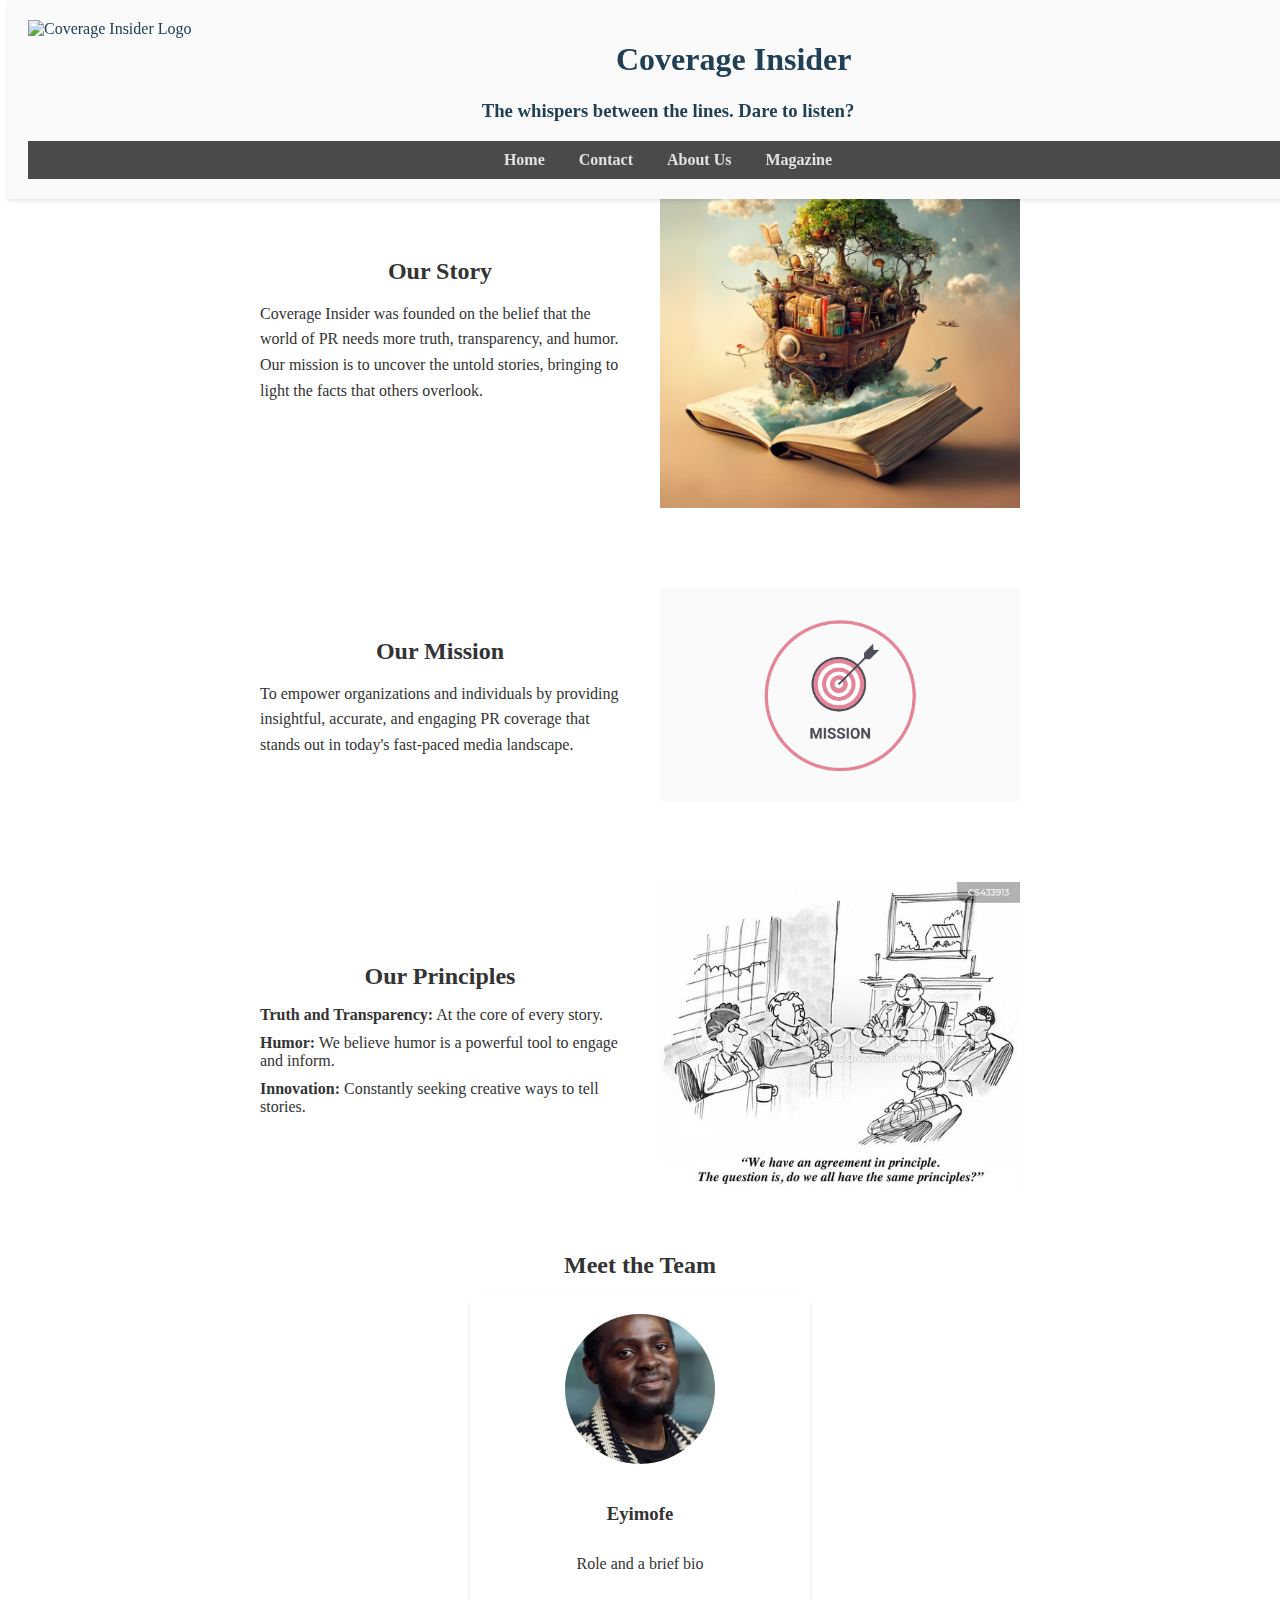
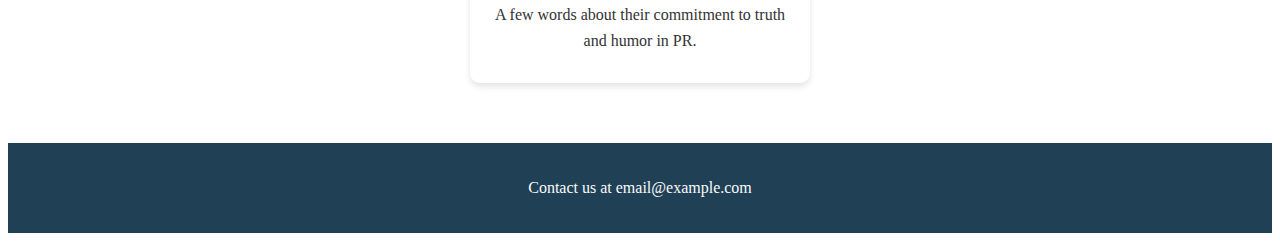
==== about.html @ aaca9ff1 "about and contact pages" ====
<!DOCTYPE html>
<html lang="en">
<head>
    <meta charset="UTF-8">
    <meta name="viewport" content="width=device-width, initial-scale=1.0">
    <title>About Us - Coverage Insider</title>
    <link rel="stylesheet" href="style.css">
    <link href="https://fonts.googleapis.com/css2?family=Poppins:wght@400;500;600&display=swap" rel="stylesheet">
</head>
<body>
    <header>
        <img src="images/logo.png" alt="Coverage Insider Logo" id="siteLogo">
        <button id="nightModeToggle"><i class="fas fa-moon"></i></button>
        <h1>Coverage Insider</h1>
        <h3>The whispers between the lines. Dare to listen?</h3>
        <nav>
            <!-- Navigation links -->
            <a href="index.html">Home</a>
            <a href="contact.html">Contact</a>
            <a href="about.html">About Us</a>
            <a href="magazine.html">Magazine</a>
        </nav>
    </header>

    <main class="about-main">
        <section class="about-intro content-section">
            <div class="content-text">
                <h2>Our Story</h2>
                <p>Coverage Insider was founded on the belief that the world of PR needs more truth, transparency, and humor. Our mission is to uncover the untold stories, bringing to light the facts that others overlook.</p>
            </div>
            <div class="content-image">
                <img src="images/short story.png" alt="Our Story">
            </div>
        </section>

        <section class="about-mission content-section">
            <div class="content-text">
                <h2>Our Mission</h2>
                <p>To empower organizations and individuals by providing insightful, accurate, and engaging PR coverage that stands out in today's fast-paced media landscape.</p>
            </div>
            <div class="content-image">
                <img src="images/mission.jpg" alt="Our Mission">
            </div>
        </section>

        <section class="about-principles content-section">
            <div class="content-text">
                <h2>Our Principles</h2>
                <ul>
                    <li><strong>Truth and Transparency:</strong> At the core of every story.</li>
                    <li><strong>Humor:</strong> We believe humor is a powerful tool to engage and inform.</li>
                    <li><strong>Innovation:</strong> Constantly seeking creative ways to tell stories.</li>
                </ul>
            </div>
            <div class="content-image">
                <img src="images/principle.jpeg" alt="Our Principles">
            </div>
        </section>

        <section class="about-team">
            <h2>Meet the Team</h2>
            <!-- Example for one team member, replicate for others -->
            <div class="team-member">
                <img src="images/mofe.jpg" alt="Eyimofe">
                <h3>Eyimofe</h3>
                <p>Role and a brief bio</p>
                <p>A few words about their commitment to truth and humor in PR.</p>

            </div>
        </section>
    </main>

    <footer>
        <!-- Footer content -->
        <p>Contact us at email@example.com</p>
    </footer>
    <link rel="stylesheet" href="css/style.css">
    <script src="js/scripts.js"></script>
</body>
</html>
---- css/style.css ----
body {
    font-family: 'Georgia', serif; /* Using a more elegant font */
    color: #333333; /* Dark grey for general text, making it less stark than black */
    background-color: #fff; /* White background */
    padding-top: 100px; /* Adjust if header height changes */
}

header {
    background-color: #FAFAFA; /* Almost white for the header background */
    color: #204056; /* Dark blue for the header text */
    padding: 20px;
    text-align: center;
    position: fixed;
    top: 0;
    width: 100%;
    z-index: 1000;
    box-shadow: 0 2px 4px rgba(0,0,0,0.1); /* Adding a subtle shadow for depth */
}

nav {
    background-color: #4A4A4A; /* Dark grey for contrast - consider lightening if too stark */
    padding: 10px;
}

nav a {
    color: #E2E2E2; /* Lighter text for links for contrast against the dark background */
    margin: 0 15px;
    text-decoration: none;
    font-weight: bold; /* Making navigation text bold */
}

.main-sections article, .submain-sections article {
    background-color: #f2f2f2; /* Light grey background */
    margin: 20px;
    padding: 20px;
    border-left: 5px solid #204056; /* Adding a dark blue accent border to articles */
    box-shadow: 0 2px 5px rgba(0,0,0,0.1); /* Subtle shadow for depth */
}

.main-sections img, .submain-sections img {
    max-width: 100%;
    height: auto;
    border-radius: 5px; /* Adding a slight border-radius to images */
}

footer {
    background-color: #204056; /* Dark blue to match the text color theme */
    color: #FAFAFA; /* Almost white text in footer for contrast */
    padding: 20px;
    text-align: center;
}

#siteLogo, #nightModeToggle {
    height: 60px;
    width: auto;
}

#siteLogo {
margin-right: 20px;
    float: left; /* Aligns logo to the left */
}

#nightModeToggle {
    background: none;
    border: none;
    color: #204056; /* Dark blue, adjust if using a different symbol */
    float: right;
    font-size: 24px; /* Adjust symbol size */
    cursor: pointer;
    margin-right: 40px;
}

body.night-mode {
    background-color: #2c3e50; /* Darker background for night mode */
    color: #ecf0f1; /* Lighter text for readability */
}

body.night-mode header, body.night-mode footer {
    background-color: #34495e; /* Adjust header/footer background for night mode */
}

body.night-mode nav {
    background-color: #4a4a4a; /* Slightly lighter nav in night mode for contrast */
}

body.night-mode nav a {
    color: #bdc3c7; /* Lighter text in nav for night mode */
}

.article {
    display: flex;
    align-items: center;
    margin-bottom: 20px;
}

.article-image {
    flex-basis: 40%;
    margin-right: 20px;
}

.article-content {
    flex-basis: 60%;
}

.image-right .article {
    display: flex;
    flex-direction: row-reverse;
}

.image-right .article-image {
    margin-left: 20px;
    margin-right: 0;
}

@media (max-width: 1024px) {
    .article-image img {
        max-width: 450px;
    }
}

@media (max-width: 768px) {
    .article-image img {
        max-width: 300px;
    }
}



/*=============== CONTACT PAGE ===============*/
.contact-container {
    max-width: 600px;
    margin: 40px auto;
    padding: 20px;
    box-shadow: 0 0 10px rgba(0,0,0,0.1);
    font-family: 'Poppins', sans-serif;
}

h2 {
    text-align: center;
    margin-bottom: 20px;
}

.form-group {
    margin-bottom: 20px;
}

label {
    display: block;
    margin-bottom: 5px;
}

input[type="text"],
input[type="email"],
textarea {
    width: 100%;
    padding: 10px;
    border: 1px solid #ccc;
    border-radius: 5px;
}

button[type="submit"] {
    width: 100%;
    padding: 10px;
    background-color: #2364AA;
    color: white;
    border: none;
    border-radius: 5px;
    cursor: pointer;
    font-size: 16px;
}

button[type="submit"]:hover {
    background-color: #204056;
}

@media screen and (max-width: 768px) {
    .contact-container {
        margin: 20px;
    }
}


/*=============== ABOUT ===============*/

.about-main {
    max-width: 800px;
    margin: auto;
    padding: 20px;
}

.about-main h2 {
    color: var(--first-color); /* Referencing the color variables defined earlier */
    margin-bottom: 15px;
}

.about-main p {
    margin-bottom: 15px;
    line-height: 1.6;
}

.about-main img {
    width: 100%;
    max-width: 400px;
    height: auto;
    margin-bottom: 20px;
}

.about-principles ul {
    list-style-type: none;
    padding: 0;
}

.about-principles li {
    margin-bottom: 10px;
}

.team-member {
    display: flex;
    flex-direction: column; /* Align items vertically */
    align-items: center; /* Center align items for better presentation */
    text-align: center; /* Ensure text is centered */
    margin-bottom: 20px; /* Add some space below each team member */
    padding: 20px; /* Add some padding around the content */
    background-color: var(--container-color); /* Use your container color variable or choose a background */
    border-radius: 10px; /* Optionally round the corners */
    box-shadow: 0 4px 6px rgba(0,0,0,0.1); /* Add a subtle shadow for depth */
    max-width: 300px; /* Set a max-width for the container */
    margin: auto; /* Center the team member container in the section */
    margin-bottom: 40px; /* Add some space below each team member */
}

.team-member img {
    width: 150px; /* Adjust the size of the image */
    height: 150px; /* Maintain aspect ratio */
    border-radius: 50%; /* Make the image circular */
    margin-bottom: 20px; /* Add space below the image */
    object-fit: cover; /* Ensure the image covers the area properly */
}

.team-member h3 {
    margin-bottom: 10px; /* Add space below the name */
}

.team-member p {
    margin-bottom: 10px; /* Add space between paragraphs */
}

/* If you're using a light theme or want specific styling for light mode */
.light-theme .team-member {
    background-color: #fff; /* Light background for light mode */
    color: var(--text-color); /* Ensure text color is readable */
}


.content-section {
    display: flex;
    flex-wrap: wrap;
    align-items: center;
    justify-content: space-around;
    margin-bottom: 40px; /* Space between sections */
}

.content-text, .content-image {
    flex: 1 1 45%; /* Each takes up to 45% of the container width */
    max-width: 45%; /* Prevents the content from taking more than 45% of the width */
    margin: 20px; /* Adds some space around the text and image for breathing room */
}

.content-image img {
    width: 100%;
    max-width: 400px; /* Adjust based on your preference */
    height: auto;
    display: block; /* Fixes any alignment issues */
    margin: 0 auto; /* Centers the image */
}

@media screen and (max-width: 768px) {
    .content-section {
        flex-direction: column;
    }

    .content-text, .content-image {
        flex: 1 1 100%; /* Allows each to take full width on smaller screens */
        max-width: 100%; /* Adjusts max-width for smaller screens */
    }
}


@media screen and (max-width: 768px) {
    .team-member {
        flex-direction: column;
        align-items: center;
    }

    .team-member img {
        margin-bottom: 10px;
    }
}
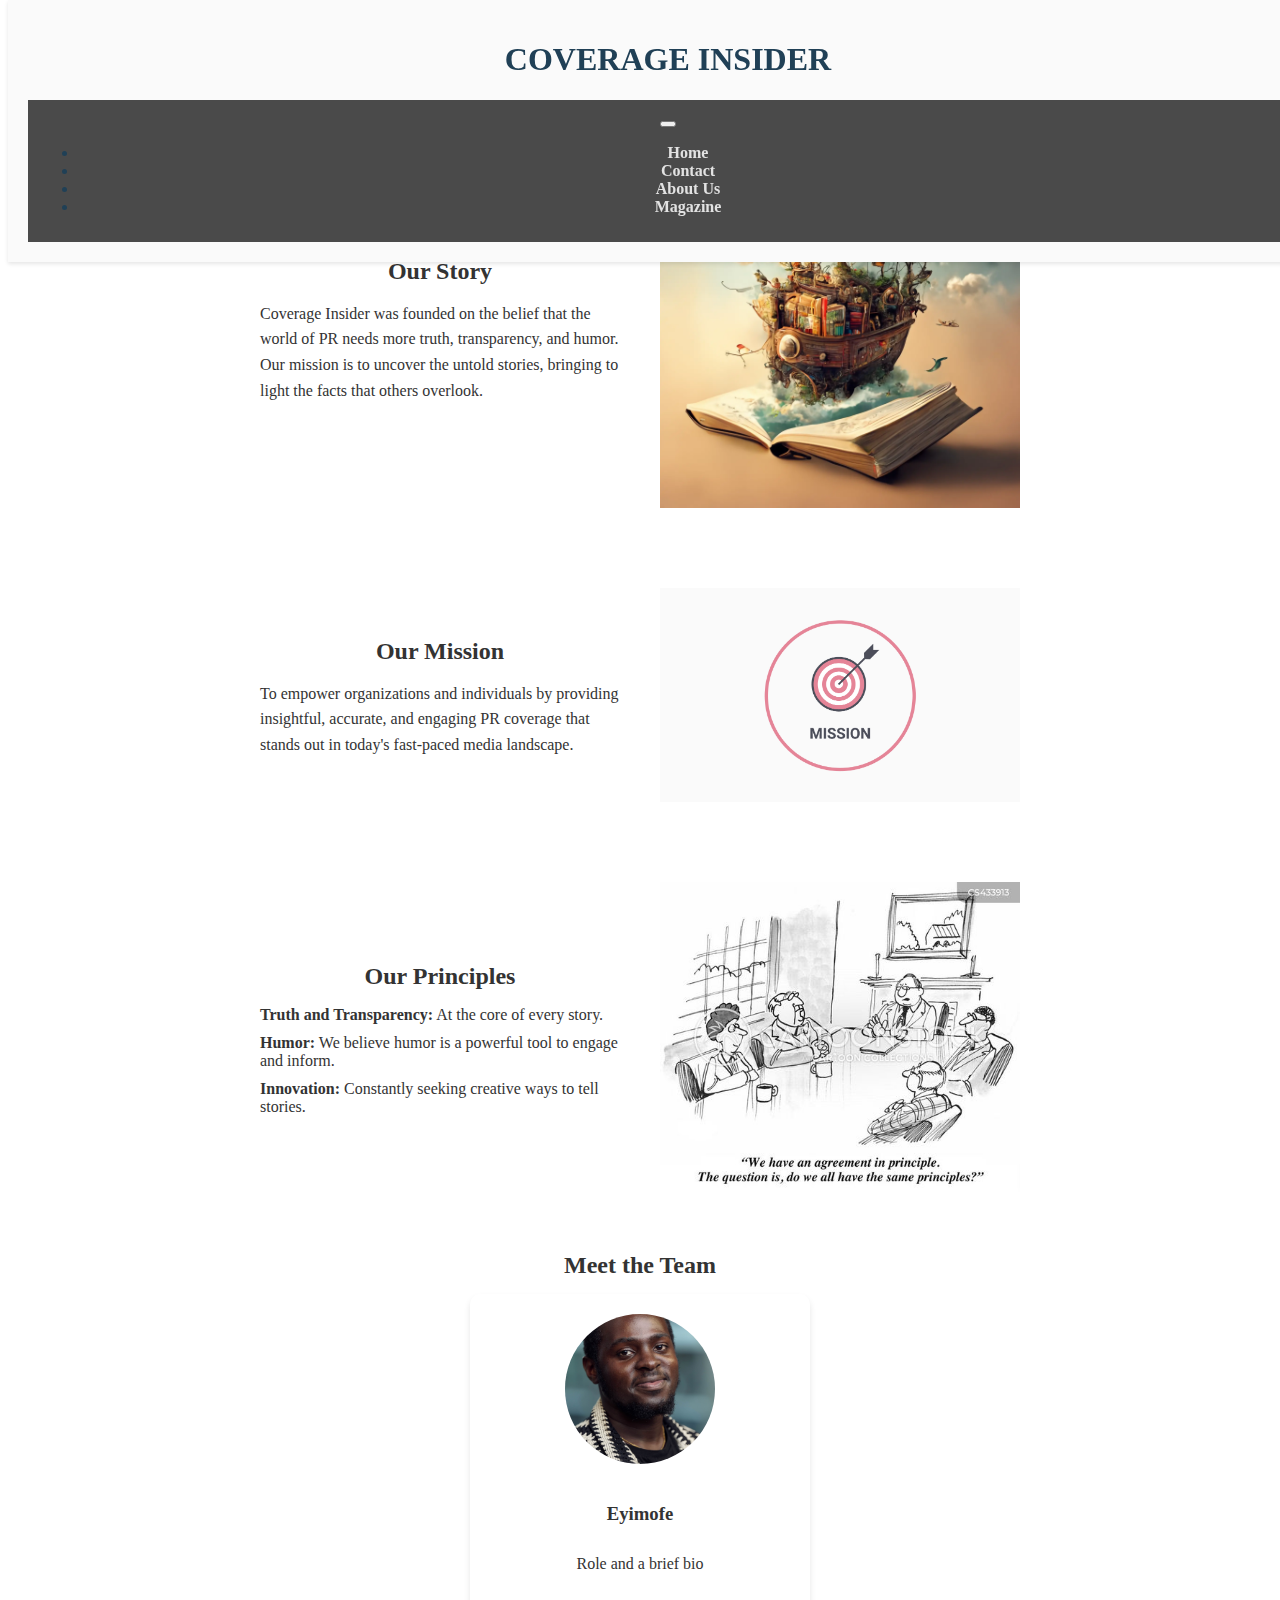
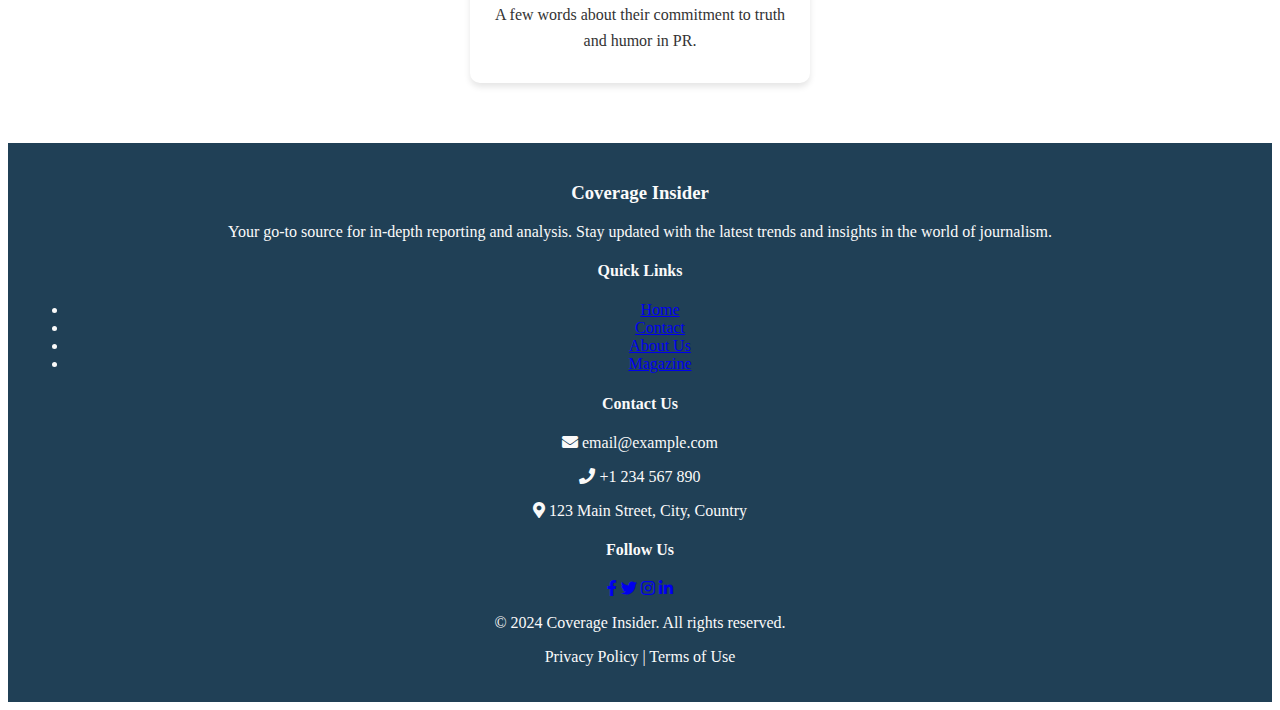
==== commit 91569078: "redesign" ====
--- a/about.html
+++ b/about.html
@@ -3,24 +3,33 @@
 <head>
     <meta charset="UTF-8">
     <meta name="viewport" content="width=device-width, initial-scale=1.0">
-    <title>About Us - Coverage Insider</title>
+    <title>Coverage Insider</title>
     <link rel="stylesheet" href="style.css">
-    <link href="https://fonts.googleapis.com/css2?family=Poppins:wght@400;500;600&display=swap" rel="stylesheet">
+    <link href="https://fonts.googleapis.com/css2?family=Playfair+Display:wght@700&family=Roboto:wght@400;500&display=swap" rel="stylesheet">
+    <link rel="stylesheet" href="https://cdnjs.cloudflare.com/ajax/libs/font-awesome/5.15.3/css/all.min.css">
+
 </head>
 <body>
-    <header>
-        <img src="images/logo.png" alt="Coverage Insider Logo" id="siteLogo">
-        <button id="nightModeToggle"><i class="fas fa-moon"></i></button>
-        <h1>Coverage Insider</h1>
-        <h3>The whispers between the lines. Dare to listen?</h3>
-        <nav>
-            <!-- Navigation links -->
-            <a href="index.html">Home</a>
-            <a href="contact.html">Contact</a>
-            <a href="about.html">About Us</a>
-            <a href="magazine.html">Magazine</a>
+    <header class="site-header">
+        <div class="logo-and-line">
+            <div class="logo">
+                <h1>COVERAGE INSIDER</h1>
+            </div>
+            <div class="vertical-line"></div>
+        </div>
+        <nav class="main-nav">
+            <button class="nav-toggle" aria-label="toggle navigation">
+                <span class="hamburger"></span>
+            </button>
+            <ul class="nav-list">
+                <li><a href="index.html">Home</a></li>
+                <li><a href="contact.html">Contact</a></li>
+                <li><a href="about.html">About Us</a></li>
+                <li><a href="magazine.html">Magazine</a></li>
+            </ul>
         </nav>
     </header>
+
 
     <main class="about-main">
         <section class="about-intro content-section">
@@ -70,11 +79,47 @@
         </section>
     </main>
 
-    <footer>
-        <!-- Footer content -->
-        <p>Contact us at email@example.com</p>
+    <footer class="site-footer">
+        <div class="footer-content">
+            <div class="footer-section about">
+                <h3>Coverage Insider</h3>
+                <p>Your go-to source for in-depth reporting and analysis. Stay updated with the latest trends and insights in the world of journalism.</p>
+            </div>
+            <div class="footer-section links">
+                <h4>Quick Links</h4>
+                <ul>
+                    <li><a href="index.html">Home</a></li>
+                    <li><a href="contact.html">Contact</a></li>
+                    <li><a href="about.html">About Us</a></li>
+                    <li><a href="magazine.html">Magazine</a></li>
+                </ul>
+            </div>
+            <div class="footer-section contact">
+                <h4>Contact Us</h4>
+                <p><i class="fas fa-envelope"></i> email@example.com</p>
+                <p><i class="fas fa-phone"></i> +1 234 567 890</p>
+                <p><i class="fas fa-map-marker-alt"></i> 123 Main Street, City, Country</p>
+            </div>
+            <div class="footer-section social">
+                <h4>Follow Us</h4>
+                <div class="social-icons">
+                    <a href="#"><i class="fab fa-facebook-f"></i></a>
+                    <a href="#"><i class="fab fa-twitter"></i></a>
+                    <a href="#"><i class="fab fa-instagram"></i></a>
+                    <a href="#"><i class="fab fa-linkedin-in"></i></a>
+                </div>
+            </div>
+        </div>
+        <div class="footer-bottom">
+            <p>&copy; 2024 Coverage Insider. All rights reserved.</p>
+            <p>Privacy Policy | Terms of Use</p>
+        </div> 
     </footer>
+    
     <link rel="stylesheet" href="css/style.css">
-    <script src="js/scripts.js"></script>
+    <script src="js/scripts.js"></script> 
+
 </body>
 </html>
+
+
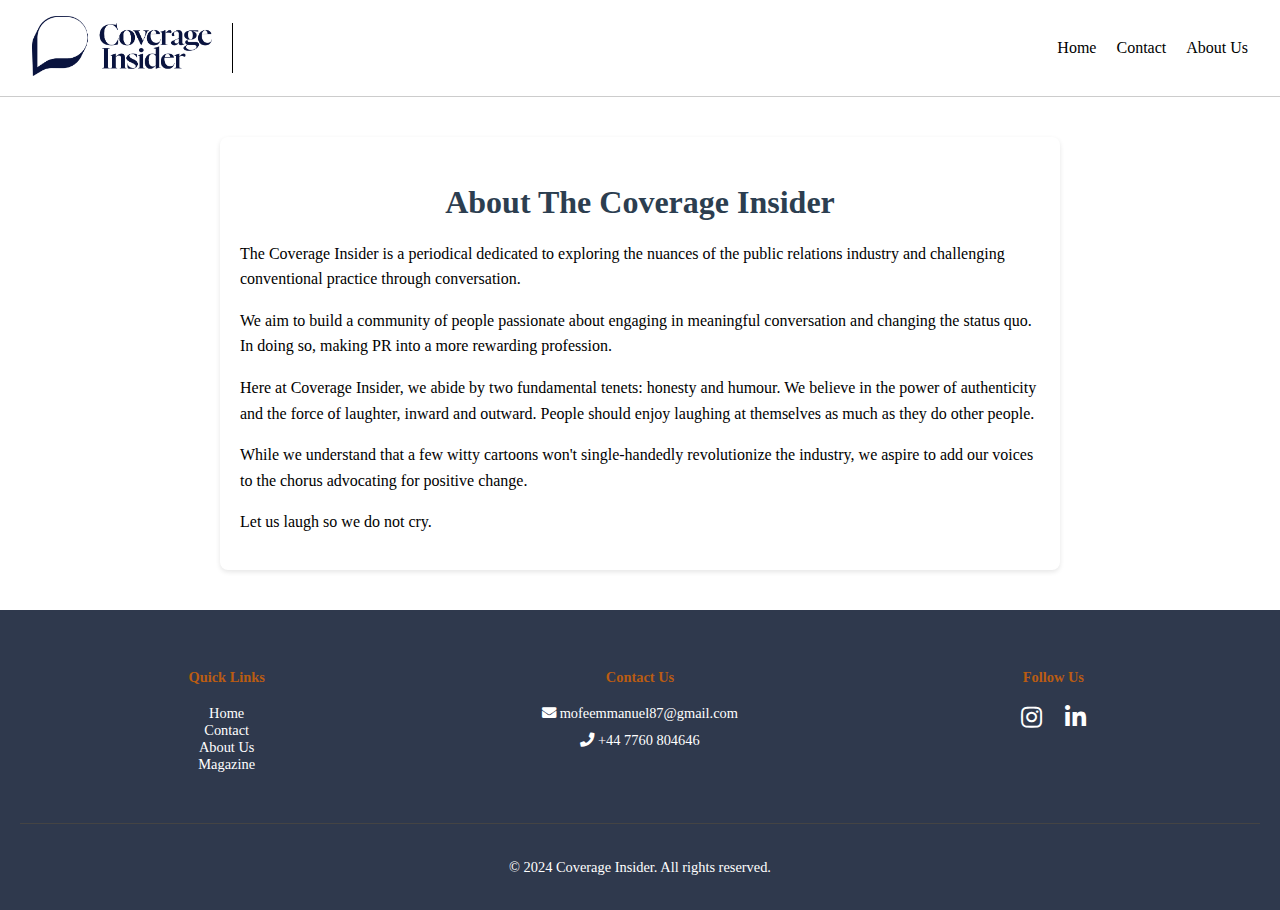
==== commit f8de5ff4: "edited footer and about page" ====
--- a/about.html
+++ b/about.html
@@ -5,15 +5,18 @@
     <meta name="viewport" content="width=device-width, initial-scale=1.0">
     <title>Coverage Insider</title>
     <link rel="stylesheet" href="style.css">
-    <link href="https://fonts.googleapis.com/css2?family=Playfair+Display:wght@700&family=Roboto:wght@400;500&display=swap" rel="stylesheet">
-    <link rel="stylesheet" href="https://cdnjs.cloudflare.com/ajax/libs/font-awesome/5.15.3/css/all.min.css">
+    <!-- <link href="https://fonts.googleapis.com/css2?family=Playfair+Display:wght@700&family=Roboto:wght@400;500&display=swap" rel="stylesheet"> -->
+    <link rel="stylesheet" href="https://cdnjs.cloudflare.com/ajax/libs/font-awesome/5.15.3/css/all.min.css"> 
 
 </head>
 <body>
     <header class="site-header">
         <div class="logo-and-line">
             <div class="logo">
-                <h1>COVERAGE INSIDER</h1>
+                <a href="index.html">
+                    <img src="images/logo.png" alt="Coverage Insider Logo" id="siteLogo">
+                </a>
+                <!--<h1>COVERAGE INSIDER</h1> -->
             </div>
             <div class="vertical-line"></div>
         </div>
@@ -25,66 +28,26 @@
                 <li><a href="index.html">Home</a></li>
                 <li><a href="contact.html">Contact</a></li>
                 <li><a href="about.html">About Us</a></li>
-                <li><a href="magazine.html">Magazine</a></li>
+                <!-- <li><a href="magazine.html">Magazine</a></li> -->
             </ul>
         </nav>
     </header>
+    <!-- Page content goes here -->
 
 
-    <main class="about-main">
-        <section class="about-intro content-section">
-            <div class="content-text">
-                <h2>Our Story</h2>
-                <p>Coverage Insider was founded on the belief that the world of PR needs more truth, transparency, and humor. Our mission is to uncover the untold stories, bringing to light the facts that others overlook.</p>
-            </div>
-            <div class="content-image">
-                <img src="images/short story.png" alt="Our Story">
-            </div>
-        </section>
-
-        <section class="about-mission content-section">
-            <div class="content-text">
-                <h2>Our Mission</h2>
-                <p>To empower organizations and individuals by providing insightful, accurate, and engaging PR coverage that stands out in today's fast-paced media landscape.</p>
-            </div>
-            <div class="content-image">
-                <img src="images/mission.jpg" alt="Our Mission">
-            </div>
-        </section>
-
-        <section class="about-principles content-section">
-            <div class="content-text">
-                <h2>Our Principles</h2>
-                <ul>
-                    <li><strong>Truth and Transparency:</strong> At the core of every story.</li>
-                    <li><strong>Humor:</strong> We believe humor is a powerful tool to engage and inform.</li>
-                    <li><strong>Innovation:</strong> Constantly seeking creative ways to tell stories.</li>
-                </ul>
-            </div>
-            <div class="content-image">
-                <img src="images/principle.jpeg" alt="Our Principles">
-            </div>
-        </section>
-
-        <section class="about-team">
-            <h2>Meet the Team</h2>
-            <!-- Example for one team member, replicate for others -->
-            <div class="team-member">
-                <img src="images/mofe.jpg" alt="Eyimofe">
-                <h3>Eyimofe</h3>
-                <p>Role and a brief bio</p>
-                <p>A few words about their commitment to truth and humor in PR.</p>
-
-            </div>
+    <main class="about-main-content">
+        <section class="about-content">
+            <h2>About The Coverage Insider</h2>
+            <p>The Coverage Insider is a periodical dedicated to exploring the nuances of the public relations industry and challenging conventional practice through conversation.</p>
+            <p>We aim to build a community of people passionate about engaging in meaningful conversation and changing the status quo. In doing so, making PR into a more rewarding profession.</p>
+            <p>Here at Coverage Insider, we abide by two fundamental tenets: honesty and humour. We believe in the power of authenticity and the force of laughter, inward and outward. People should enjoy laughing at themselves as much as they do other people.</p>
+            <p>While we understand that a few witty cartoons won't single-handedly revolutionize the industry, we aspire to add our voices to the chorus advocating for positive change.</p>
+            <p>Let us laugh so we do not cry.</p>
         </section>
     </main>
 
     <footer class="site-footer">
         <div class="footer-content">
-            <div class="footer-section about">
-                <h3>Coverage Insider</h3>
-                <p>Your go-to source for in-depth reporting and analysis. Stay updated with the latest trends and insights in the world of journalism.</p>
-            </div>
             <div class="footer-section links">
                 <h4>Quick Links</h4>
                 <ul>
@@ -96,25 +59,22 @@
             </div>
             <div class="footer-section contact">
                 <h4>Contact Us</h4>
-                <p><i class="fas fa-envelope"></i> email@example.com</p>
-                <p><i class="fas fa-phone"></i> +1 234 567 890</p>
-                <p><i class="fas fa-map-marker-alt"></i> 123 Main Street, City, Country</p>
+                <p><i class="fas fa-envelope"></i> mofeemmanuel87@gmail.com</p>
+                <p><i class="fas fa-phone"></i> +44 7760 804646</p>
             </div>
             <div class="footer-section social">
                 <h4>Follow Us</h4>
                 <div class="social-icons">
-                    <a href="#"><i class="fab fa-facebook-f"></i></a>
-                    <a href="#"><i class="fab fa-twitter"></i></a>
-                    <a href="#"><i class="fab fa-instagram"></i></a>
-                    <a href="#"><i class="fab fa-linkedin-in"></i></a>
+                    <a href="https://www.instagram.com/coverageinsider?igsh=MWJzMnNmeGJvOHMzOQ=="><i class="fab fa-instagram"></i></a>
+                    <a href="https://www.linkedin.com/company/coverage-insider/about/"><i class="fab fa-linkedin-in"></i></a>
                 </div>
             </div>
         </div>
         <div class="footer-bottom">
             <p>&copy; 2024 Coverage Insider. All rights reserved.</p>
-            <p>Privacy Policy | Terms of Use</p>
-        </div> 
+        </div>
     </footer>
+    
     
     <link rel="stylesheet" href="css/style.css">
     <script src="js/scripts.js"></script> 
--- a/css/style.css
+++ b/css/style.css
@@ -1,130 +1,342 @@
+/* Google Fonts */
+/* @import url('https://fonts.googleapis.com/css2?family=Playfair+Display:wght@700&family=Roboto:wght@400;500&display=swap');
+ */
+@font-face {
+    font-family: 'Nyght Serif';
+    src: url('NYGHT_SERIF_0_5/Web/WOFF/NyghtSerif-Regular.woff') format('woff');
+    font-weight: normal;
+    font-style: normal;
+}
+
 body {
-    font-family: 'Georgia', serif; /* Using a more elegant font */
-    color: #333333; /* Dark grey for general text, making it less stark than black */
-    background-color: #fff; /* White background */
-    padding-top: 100px; /* Adjust if header height changes */
-}
-
-header {
-    background-color: #FAFAFA; /* Almost white for the header background */
-    color: #204056; /* Dark blue for the header text */
-    padding: 20px;
-    text-align: center;
-    position: fixed;
-    top: 0;
-    width: 100%;
-    z-index: 1000;
-    box-shadow: 0 2px 4px rgba(0,0,0,0.1); /* Adding a subtle shadow for depth */
-}
-
-nav {
-    background-color: #4A4A4A; /* Dark grey for contrast - consider lightening if too stark */
-    padding: 10px;
-}
-
-nav a {
-    color: #E2E2E2; /* Lighter text for links for contrast against the dark background */
-    margin: 0 15px;
+    margin: 0;
+    font-family: 'Nyght Serif', serif;
+}
+
+.site-header {
+    display: flex;
+    justify-content: space-between;
+    align-items: center;
+    padding: 1rem 2rem;
+    background-color: #fff;
+    border-bottom: 1px solid #ccc;
+    position: relative; /* Ensure header has a stacking context */
+}
+
+.logo-and-line {
+    display: flex;
+    align-items: center;
+}
+
+#siteLogo {
+    max-height: 60px; /* Adjust the height as needed */
+    max-width: 100%; /* Ensures the logo is responsive */
+    height: auto; /* Maintains aspect ratio */
+    width: auto; /* Maintains aspect ratio */
+}
+
+
+.vertical-line {
+    height: 50px; /* Adjust the height based on your header size */
+    width: 1px;
+    background-color: #000; /* Or any color that suits your design */
+    margin-left: 20px; /* Adjust the space from the logo to the line */
+}
+
+.main-nav {
+    display: flex;
+    gap: 20px;
+}
+
+.logo h1 {
+    font-family: 'Nyght Serif', serif;
+    font-size: 24px; /* Adjust based on your preference */
+    margin: 0;
+}
+
+.main-nav ul {
+    list-style: none;
+    padding: 0;
+    margin: 0;
+    display: flex;
+    gap: 20px; /* Adjust the space between navigation items */
+}
+
+.main-nav a {
     text-decoration: none;
-    font-weight: bold; /* Making navigation text bold */
-}
-
-.main-sections article, .submain-sections article {
-    background-color: #f2f2f2; /* Light grey background */
-    margin: 20px;
-    padding: 20px;
-    border-left: 5px solid #204056; /* Adding a dark blue accent border to articles */
-    box-shadow: 0 2px 5px rgba(0,0,0,0.1); /* Subtle shadow for depth */
-}
-
-.main-sections img, .submain-sections img {
-    max-width: 100%;
-    height: auto;
-    border-radius: 5px; /* Adding a slight border-radius to images */
-}
-
-footer {
-    background-color: #204056; /* Dark blue to match the text color theme */
-    color: #FAFAFA; /* Almost white text in footer for contrast */
-    padding: 20px;
-    text-align: center;
-}
-
-#siteLogo, #nightModeToggle {
-    height: 60px;
-    width: auto;
-}
-
-#siteLogo {
-margin-right: 20px;
-    float: left; /* Aligns logo to the left */
-}
-
-#nightModeToggle {
+    color: #000;
+    font-weight: 500;
+}
+
+.nav-toggle {
+    display: none;
     background: none;
     border: none;
-    color: #204056; /* Dark blue, adjust if using a different symbol */
-    float: right;
-    font-size: 24px; /* Adjust symbol size */
+}
+
+.hamburger {
+    display: none;
+}
+
+@media (max-width: 768px) {
+    .nav-list {
+        display: none;
+    }
+
+    .nav-toggle {
+        display: block;
+    }
+
+    .hamburger {
+        display: block;
+        width: 30px;
+        height: 3px;
+        background-color: #333;
+        position: relative;
+    }
+
+    .hamburger::before,
+    .hamburger::after {
+        content: "";
+        background-color: #333;
+        height: 3px;
+        width: 100%;
+        position: absolute;
+        left: 0;
+        transition: all 0.3s ease;
+    }
+
+    .hamburger::before {
+        top: -8px;
+    }
+
+    .hamburger::after {
+        bottom: -8px;
+    }
+}
+
+
+#siteLogo {
+    max-height: 60px; /* Adjust the height as needed */
+    max-width: 100%; /* Ensures the logo is responsive */
+    height: auto; /* Maintains aspect ratio */
+    width: auto; /* Maintains aspect ratio */
+}
+
+
+.feature-section {
+    text-align: center;
+    margin: 20px 0;
+}
+
+.feature-section h2 {
+    font-family: 'Nyght Serif', serif;
+    margin-bottom: 8px;
+}
+
+.section-heading {
+    text-align: center;
+    margin-top: 20px;
+    margin-bottom: 40px; /* Adjust spacing around the heading */
+    font-family: 'Nyght Serif', serif; /* Example font, adjust as needed */
+    font-size: 1.5rem; /* Adjust size as needed */
+    color: #333; /* Adjust color as needed */
+}
+
+
+.cover-date {
+    margin-bottom: 20px;
+    font-size: 0.9rem;
+}
+
+.magazine-cover-container {
+    position: relative;
+    display: inline-block;
+}
+
+.magazine-cover-container img {
+    width: auto; /* maintain the image's aspect ratio */
+    height: auto; /* maintain the image's aspect ratio */
+    max-width: 300px; /* maximum width */
+    max-height: 350px; /* maximum height */
+    display: block; /* Fixes any alignment issues */
+    margin: 0 auto; /* Centers the image */
+}
+
+.nav-button {
+    position: absolute;
+    top: 50%;
+    transform: translateY(-50%);
+    background: none;
+    border: none;
     cursor: pointer;
-    margin-right: 40px;
-}
-
-body.night-mode {
-    background-color: #2c3e50; /* Darker background for night mode */
-    color: #ecf0f1; /* Lighter text for readability */
-}
-
-body.night-mode header, body.night-mode footer {
-    background-color: #34495e; /* Adjust header/footer background for night mode */
-}
-
-body.night-mode nav {
-    background-color: #4a4a4a; /* Slightly lighter nav in night mode for contrast */
-}
-
-body.night-mode nav a {
-    color: #bdc3c7; /* Lighter text in nav for night mode */
-}
-
-.article {
+    font-size: 24px; /* Adjust as needed */
+}
+
+.prev {
+    left: -40px;
+}
+
+.next {
+    right: -40px;
+}
+
+.cover-caption {
+    margin-top: 20px;
+    font-style: italic;
+}
+
+
+.article-preview-section hr {
+    margin-top: 40px;
+    border: none;
+    height: 1px;
+    background-color: #ccc; /* Thin line to separate sections */
+}
+
+.articles-container {
+    max-width: 800px; /* Adjust this value based on your design preference */
+    margin: 0 auto; /* Centers the container */
+    display: flex;
+    flex-direction: column;
+}
+
+.article-preview {
     display: flex;
     align-items: center;
-    margin-bottom: 20px;
+    justify-content: space-between; /* Adjust spacing between text and image */
+    margin-bottom: 20px; /* Space between articles */
+    border-bottom: 1px solid #ccc; /* Thin line as separator */
+    padding-bottom: 20px; /* Add some padding to space out the content above the line */
+}
+
+.article-preview-section, .article-text {
+    font-family: 'Nyght Serif', serif;
+}
+
+/*
+.article-preview:last-child {
+    border-bottom: none; /* No border for the last article to avoid an extra line at the end 
+} */
+
+
+.article-text, .article-image {
+    flex: 1;
 }
 
 .article-image {
-    flex-basis: 40%;
-    margin-right: 20px;
-}
-
-.article-content {
-    flex-basis: 60%;
-}
-
-.image-right .article {
-    display: flex;
-    flex-direction: row-reverse;
-}
-
-.image-right .article-image {
-    margin-left: 20px;
-    margin-right: 0;
-}
-
-@media (max-width: 1024px) {
+    flex: 1;
+    margin-left: 100px; /* Increase the left margin */
+}
+
+
+.read-more {
+    /* background-color: #000; */
+    color: #FF6734;
+    padding: 10px 15px;
+    text-decoration: none;
+    border-radius: 5px;
+}
+
+.article-image img {
+    width: 100%;
+    max-width: 200px; /* Keeps the image size consistent */
+    height: auto;
+    border-radius: 5px;
+}
+
+@media screen and (max-width: 768px) {
+    .article-preview {
+        flex-direction: column;
+        align-items: flex-start;
+    }
+
+    .article-text {
+        margin-right: 0;
+        margin-bottom: 15px;
+    }
+
     .article-image img {
-        max-width: 450px;
-    }
-}
-
-@media (max-width: 768px) {
-    .article-image img {
-        max-width: 300px;
-    }
-}
-
-
+        max-width: 100%;
+    }
+}
+
+
+/* Article section styling */
+.article-preview-section {
+    flex: 3; /* Takes up more space */
+    /* Ensure the article section is not too wide or narrow */
+    min-width: 0; /* For flexbox overflow handling */
+}
+
+/* Main content container */
+.content-wrapper {
+    display: flex;
+    justify-content: center; /* Centers the content */
+    gap: 20px; /* Space between articles and calendar */
+    margin: 20px auto; /* Adjust as needed */
+    max-width: 1200px; /* Or according to your design preference */
+}
+
+
+.subscribe-section {
+    flex: 1;
+    padding: 20px;
+    background-color: #f4f4f4;
+    border-radius: 8px;
+    box-shadow: 0 2px 4px rgba(0,0,0,0.1);
+    margin: 5% 2%; /* Adjust margins to add some space around */
+}
+
+.subscribe-section h2 {
+    margin-bottom: 16px;
+}
+
+.subscribe-section p {
+    margin-bottom: 20px; /* Adjusted for consistent spacing */
+}
+
+.subscribe-section form {
+    display: grid;
+    gap: 12px; /* Increased gap for better spacing */
+}
+
+.subscribe-section input[type="email"] {
+    width: calc(100% - 20px); /* Adjust width to prevent reaching the border */
+    padding: 10px;
+    border: 1px solid #ccc;
+    border-radius: 5px;
+    margin: 0 auto; /* Center the input field */
+}
+
+.subscribe-section button {
+    padding: 10px;
+    background-color: #09133F; /* Ensure this matches your desired color */
+    color: white;
+    border: none;
+    border-radius: 5px;
+    cursor: pointer;
+    width: 100%; /* Make the button take full width of its container */
+}
+
+/* Ensure the subscribe button reflects the specified color */
+.subscribe-section button[type="submit"] {
+    background-color: #09133F; /* Adjust if necessary to match the correct color */
+}
+
+@media screen and (max-width: 768px) {
+    .content-wrapper {
+        flex-direction: column;
+    }
+
+    .subscribe-section {
+        /* Ensure both sections take full width on smaller screens */
+        flex: none;
+        width: 100%;
+        max-width: 600px; /* Adjust based on your layout */
+        margin: 20px auto; /* Center the sections with some margin */
+    }
+}
 
 /*=============== CONTACT PAGE ===============*/
 .contact-container {
@@ -132,7 +344,7 @@
     margin: 40px auto;
     padding: 20px;
     box-shadow: 0 0 10px rgba(0,0,0,0.1);
-    font-family: 'Poppins', sans-serif;
+    font-family: 'Nyght Serif', serif;
 }
 
 h2 {
@@ -161,7 +373,7 @@
 button[type="submit"] {
     width: 100%;
     padding: 10px;
-    background-color: #2364AA;
+    background-color: #09133F;
     color: white;
     border: none;
     border-radius: 5px;
@@ -170,7 +382,7 @@
 }
 
 button[type="submit"]:hover {
-    background-color: #204056;
+    background-color: #F16734;
 }
 
 @media screen and (max-width: 768px) {
@@ -179,39 +391,106 @@
     }
 }
 
+/*=============== FOOTER ===============*/
+.site-footer {
+    background-color: #2F394D;
+    color: #fff;
+    padding: 20px;
+    font-size: 0.9rem;
+}
+
+.footer-content {
+    display: flex;
+    justify-content: space-between; /* Updated for optimal arrangement */
+    flex-wrap: wrap;
+    text-align: center; /* Centers content for smaller sections */
+}
+
+.footer-section {
+    flex: 1; /* Ensures equal width for each section */
+    margin: 20px; /* Provides some spacing */
+}
+
+.footer-section h4 {
+    color: #BA5C12; /* Highlight color for section titles */
+}
+
+.footer-section ul, .footer-section p {
+    list-style: none;
+    padding: 0;
+    margin: 10px 0; /* Provides spacing around lists and paragraphs */
+}
+
+.footer-section ul li a {
+    color: #fff;
+    text-decoration: none;
+    transition: color 0.3s;
+}
+
+.footer-section ul li a:hover, .social-icons a:hover {
+    color: #BA5C12; /* Interaction highlight color */
+}
+
+.social-icons a {
+    margin: 0 10px;
+    font-size: 1.5rem;
+    color: #fff;
+    transition: color 0.3s;
+}
+
+.footer-bottom {
+    text-align: center;
+    margin-top: 20px;
+    border-top: 1px solid #444;
+    padding-top: 20px;
+}
+
+@media screen and (max-width: 768px) {
+    .footer-content, .footer-section {
+        flex: none; /* Resets flex settings for mobile */
+        width: 100%; /* Each section takes full width */
+        margin: 10px 0; /* Reduces margin for a tighter mobile layout */
+    }
+
+    .footer-section {
+        text-align: center; /* Ensures centered content on smaller screens */
+    }
+}
+
 
 /*=============== ABOUT ===============*/
 
-.about-main {
+.about-main-content {
     max-width: 800px;
-    margin: auto;
+    margin: 40px auto;
     padding: 20px;
-}
-
-.about-main h2 {
-    color: var(--first-color); /* Referencing the color variables defined earlier */
+    background-color: #fff;
+    box-shadow: 0 2px 5px rgba(0,0,0,0.1);
+    border-radius: 8px;
+}
+
+.about-content h2 {
+    font-size: 2rem;
+    margin-bottom: 20px;
+    color: #2c3e50;
+}
+
+.about-content p {
+    font-size: 1rem;
+    line-height: 1.6;
     margin-bottom: 15px;
 }
 
-.about-main p {
-    margin-bottom: 15px;
-    line-height: 1.6;
-}
-
-.about-main img {
-    width: 100%;
-    max-width: 400px;
-    height: auto;
-    margin-bottom: 20px;
-}
-
-.about-principles ul {
-    list-style-type: none;
-    padding: 0;
-}
-
-.about-principles li {
-    margin-bottom: 10px;
+/* Add responsive design */
+@media (max-width: 768px) {
+    .about-main-content {
+        margin: 20px;
+        padding: 15px;
+    }
+
+    .about-content h2 {
+        font-size: 1.5rem;
+    }
 }
 
 .team-member {
@@ -295,4 +574,4 @@
     .team-member img {
         margin-bottom: 10px;
     }
-}
+}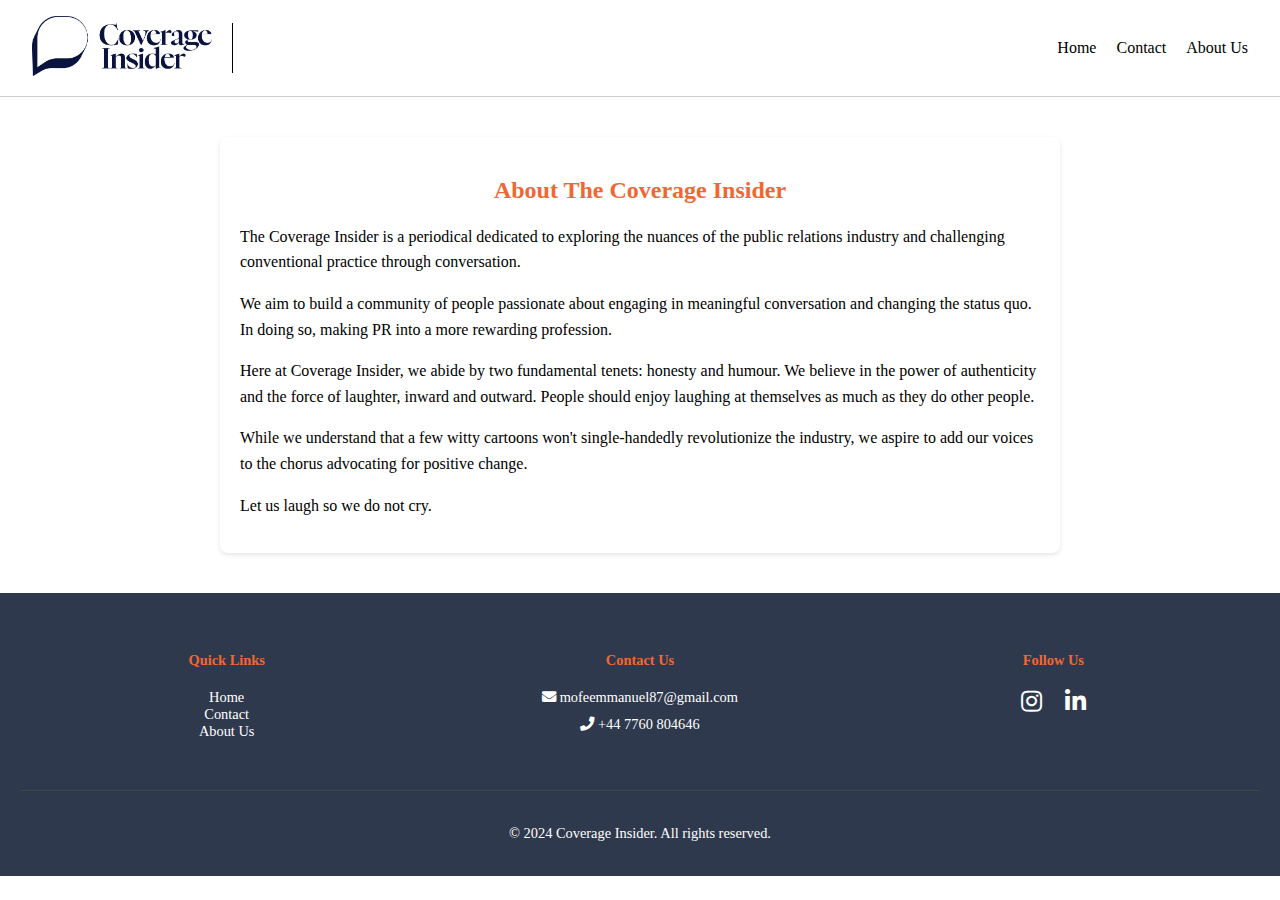
==== commit 57769522: "edited footer again and contact page" ====
--- a/about.html
+++ b/about.html
@@ -54,7 +54,7 @@
                     <li><a href="index.html">Home</a></li>
                     <li><a href="contact.html">Contact</a></li>
                     <li><a href="about.html">About Us</a></li>
-                    <li><a href="magazine.html">Magazine</a></li>
+                    <!-- <li><a href="magazine.html">Magazine</a></li> -->
                 </ul>
             </div>
             <div class="footer-section contact">
--- a/css/style.css
+++ b/css/style.css
@@ -342,43 +342,63 @@
 .contact-container {
     max-width: 600px;
     margin: 40px auto;
-    padding: 20px;
+    padding: 10px; /* Adjust padding if necessary */
     box-shadow: 0 0 10px rgba(0,0,0,0.1);
     font-family: 'Nyght Serif', serif;
+    background-color: #F9FCFB;
+    /* display: flex;
+    flex-direction: column; */
+    align-items: center;
 }
 
 h2 {
     text-align: center;
     margin-bottom: 20px;
+    color: #F16734;
+    width: 100%;
 }
 
 .form-group {
     margin-bottom: 20px;
+    width: 100%; /* Full width to maximize the use of space */
+    display: flex;
+    flex-direction: column;
+    align-items: center;
 }
 
 label {
     display: block;
     margin-bottom: 5px;
+    width: calc(100% - 5px); /* Slightly reduces the width deduction for more space */
+    text-align: left;
+}
+
+input[type="text"],
+input[type="email"],
+textarea,
+button[type="submit"] {
+    width: calc(100% - 5px); /* Provides a wider form element within the container */
+    padding: 10px;
+    margin: 0 auto;
+    display: block;
+    box-sizing: border-box; /* Includes padding and border in the element's total width */
 }
 
 input[type="text"],
 input[type="email"],
 textarea {
-    width: 100%;
-    padding: 10px;
     border: 1px solid #ccc;
     border-radius: 5px;
 }
 
 button[type="submit"] {
-    width: 100%;
-    padding: 10px;
     background-color: #09133F;
     color: white;
     border: none;
     border-radius: 5px;
     cursor: pointer;
     font-size: 16px;
+    text-align: center;
 }
 
 button[type="submit"]:hover {
@@ -386,10 +406,11 @@
 }
 
 @media screen and (max-width: 768px) {
-    .contact-container {
-        margin: 20px;
-    }
-}
+    .contact-container, .form-group, label, input[type="text"], input[type="email"], textarea, button[type="submit"] {
+        width: 95%; /* Expands the form elements to use more of the container's width on smaller screens */
+    }
+}
+
 
 /*=============== FOOTER ===============*/
 .site-footer {
@@ -412,7 +433,7 @@
 }
 
 .footer-section h4 {
-    color: #BA5C12; /* Highlight color for section titles */
+    color: #F16734; /* Highlight color for section titles */
 }
 
 .footer-section ul, .footer-section p {
@@ -428,7 +449,7 @@
 }
 
 .footer-section ul li a:hover, .social-icons a:hover {
-    color: #BA5C12; /* Interaction highlight color */
+    color: #F16734; /* Interaction highlight color */
 }
 
 .social-icons a {
@@ -470,9 +491,9 @@
 }
 
 .about-content h2 {
-    font-size: 2rem;
+    /* font-size: 2rem; */
     margin-bottom: 20px;
-    color: #2c3e50;
+    color: #F16734;
 }
 
 .about-content p {
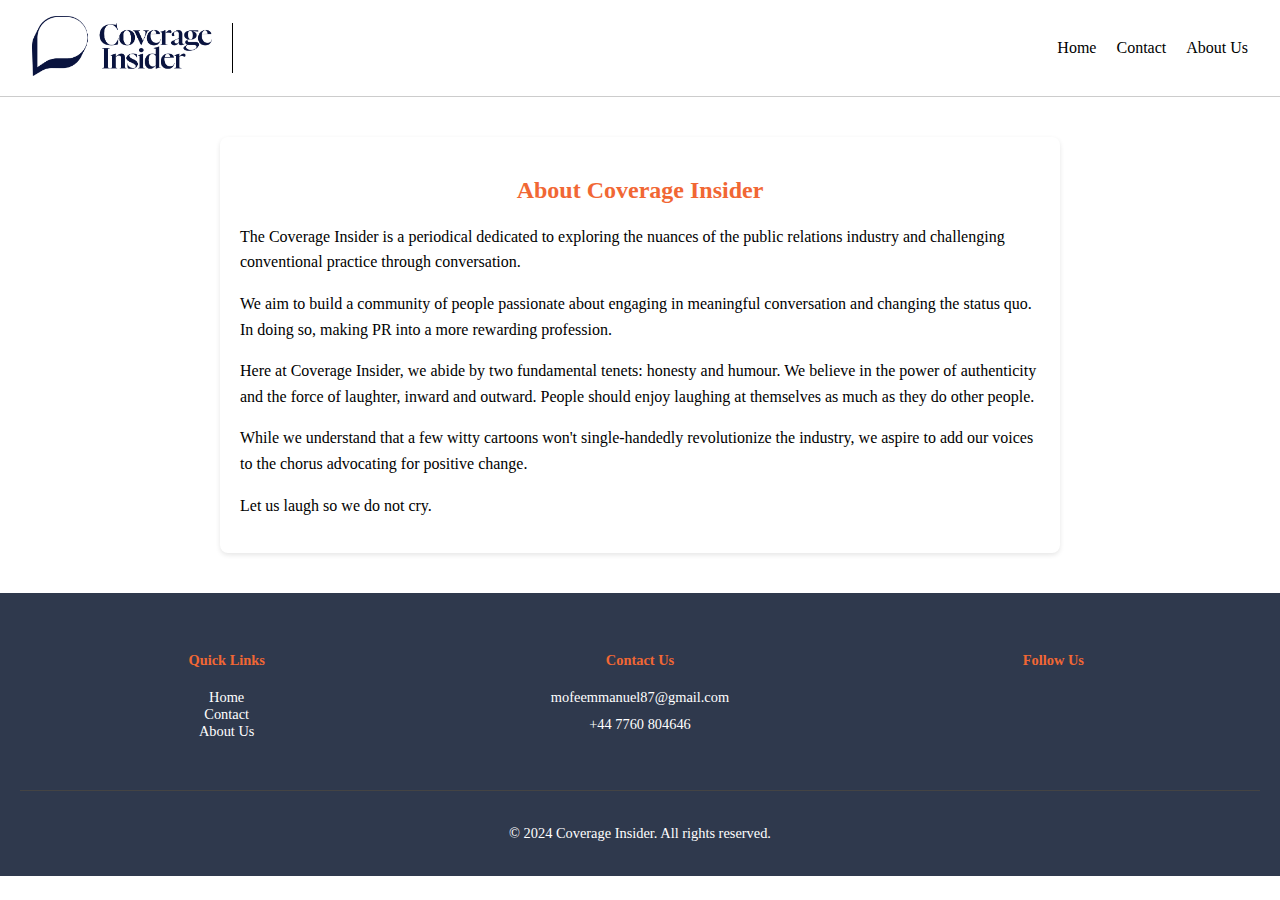
==== commit f3ac2a85: "edit texts" ====
--- a/about.html
+++ b/about.html
@@ -6,7 +6,7 @@
     <title>Coverage Insider</title>
     <link rel="stylesheet" href="style.css">
     <!-- <link href="https://fonts.googleapis.com/css2?family=Playfair+Display:wght@700&family=Roboto:wght@400;500&display=swap" rel="stylesheet"> -->
-    <link rel="stylesheet" href="https://cdnjs.cloudflare.com/ajax/libs/font-awesome/5.15.3/css/all.min.css"> 
+    <!-- <link rel="stylesheet" href="https://cdnjs.cloudflare.com/ajax/libs/font-awesome/5.15.3/css/all.min.css">  -->
 
 </head>
 <body>
@@ -37,7 +37,7 @@
 
     <main class="about-main-content">
         <section class="about-content">
-            <h2>About The Coverage Insider</h2>
+            <h2>About Coverage Insider</h2>
             <p>The Coverage Insider is a periodical dedicated to exploring the nuances of the public relations industry and challenging conventional practice through conversation.</p>
             <p>We aim to build a community of people passionate about engaging in meaningful conversation and changing the status quo. In doing so, making PR into a more rewarding profession.</p>
             <p>Here at Coverage Insider, we abide by two fundamental tenets: honesty and humour. We believe in the power of authenticity and the force of laughter, inward and outward. People should enjoy laughing at themselves as much as they do other people.</p>
--- a/css/style.css
+++ b/css/style.css
@@ -12,6 +12,8 @@
     margin: 0;
     font-family: 'Nyght Serif', serif;
 }
+
+
 
 .site-header {
     display: flex;
@@ -199,6 +201,7 @@
     margin: 0 auto; /* Centers the container */
     display: flex;
     flex-direction: column;
+    padding: 0 15px; /* Adds padding on the left and right */
 }
 
 .article-preview {
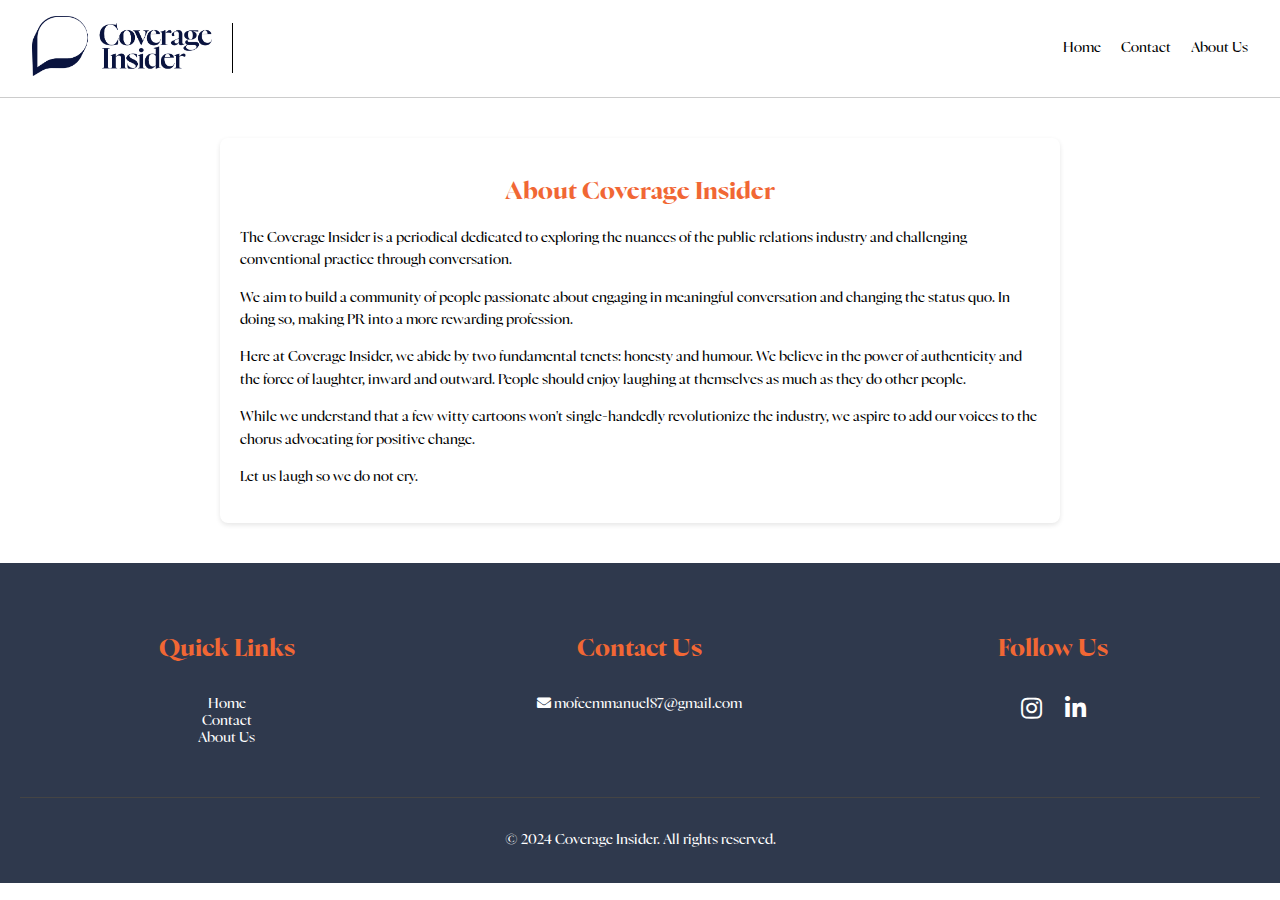
==== commit 11b2ad5d: "changed fonts" ====
--- a/about.html
+++ b/about.html
@@ -6,7 +6,7 @@
     <title>Coverage Insider</title>
     <link rel="stylesheet" href="style.css">
     <!-- <link href="https://fonts.googleapis.com/css2?family=Playfair+Display:wght@700&family=Roboto:wght@400;500&display=swap" rel="stylesheet"> -->
-    <!-- <link rel="stylesheet" href="https://cdnjs.cloudflare.com/ajax/libs/font-awesome/5.15.3/css/all.min.css">  -->
+    <link rel="stylesheet" href="https://cdnjs.cloudflare.com/ajax/libs/font-awesome/5.15.3/css/all.min.css"> 
 
 </head>
 <body>
@@ -60,7 +60,7 @@
             <div class="footer-section contact">
                 <h4>Contact Us</h4>
                 <p><i class="fas fa-envelope"></i> mofeemmanuel87@gmail.com</p>
-                <p><i class="fas fa-phone"></i> +44 7760 804646</p>
+                <!-- <p><i class="fas fa-phone"></i> +44 7760 804646</p> -->
             </div>
             <div class="footer-section social">
                 <h4>Follow Us</h4>
--- a/css/style.css
+++ b/css/style.css
@@ -1,18 +1,71 @@
 /* Google Fonts */
 /* @import url('https://fonts.googleapis.com/css2?family=Playfair+Display:wght@700&family=Roboto:wght@400;500&display=swap');
  */
+
+/* @import url('https://fonts.cdnfonts.com/css/nyght-serif'); */
+
+
+/* Nyght Serif Regular */
 @font-face {
     font-family: 'Nyght Serif';
-    src: url('NYGHT_SERIF_0_5/Web/WOFF/NyghtSerif-Regular.woff') format('woff');
+    src: url('../nyght-serif-main/fonts/WEB/NyghtSerif-Regular.woff') format('woff');
     font-weight: normal;
     font-style: normal;
 }
 
+/* Nyght Serif Italic */
+@font-face {
+    font-family: 'Nyght Serif';
+    src: url('../nyght-serif-main/fonts/WEB/NyghtSerif-BoldItalic.woff') format('woff');
+    font-weight: normal;
+    font-style: italic;
+}
+
+/* Nyght Serif Bold */
+@font-face {
+    font-family: 'Nyght Serif';
+    src: url('../nyght-serif-main/fonts/WEB/NyghtSerif-Bold.woff') format('woff');
+    font-weight: bold;
+    font-style: normal;
+}
+
+
 body {
+    font-family: 'Nyght Serif', sans-serif;
     margin: 0;
+    font-size: 14px;
+}
+
+/* All headings (h1, h2, etc.) bold */
+h1, h2, h3, h4, h5, h6 {
     font-family: 'Nyght Serif', serif;
-}
-
+    font-weight: bold; /* Make headings bold */
+    font-size: 1.5rem;
+}
+
+/* All subheadings light italic - if 'light' is not available, just italic is used */
+.subheading {
+    font-family: 'Nyght Serif', serif;
+    font-style: italic;
+    font-weight: lighter; /* Use 'lighter' if available, otherwise just italic */
+    font-size: 1.2rem;
+}
+
+/* All other text regular */
+p, li, a, span, div {
+    font-family: 'Nyght Serif', serif;
+    font-weight: italic;
+    font-style: normal;
+/*     font-size: 1rem; */
+}
+
+.bold-text {
+    font-weight: bold;
+}
+
+.italic-text {
+    font-style: italic;
+}
 
 
 .site-header {
@@ -132,7 +185,7 @@
 }
 
 .feature-section h2 {
-    font-family: 'Nyght Serif', serif;
+    /* font-family: 'Nyght Serif', serif; */
     margin-bottom: 8px;
 }
 
@@ -140,15 +193,15 @@
     text-align: center;
     margin-top: 20px;
     margin-bottom: 40px; /* Adjust spacing around the heading */
-    font-family: 'Nyght Serif', serif; /* Example font, adjust as needed */
-    font-size: 1.5rem; /* Adjust size as needed */
+    /* font-family: 'Nyght Serif', serif; */
+    /* font-size: 1.5rem; */
     color: #333; /* Adjust color as needed */
 }
 
 
 .cover-date {
     margin-bottom: 20px;
-    font-size: 0.9rem;
+    /* font-size: 0.9rem; */
 }
 
 .magazine-cover-container {
@@ -172,7 +225,7 @@
     background: none;
     border: none;
     cursor: pointer;
-    font-size: 24px; /* Adjust as needed */
+    /* font-size: 24px; */
 }
 
 .prev {
@@ -213,9 +266,9 @@
     padding-bottom: 20px; /* Add some padding to space out the content above the line */
 }
 
-.article-preview-section, .article-text {
+/* .article-preview-section, .article-text {
     font-family: 'Nyght Serif', serif;
-}
+} */
 
 /*
 .article-preview:last-child {
@@ -228,7 +281,6 @@
 }
 
 .article-image {
-    flex: 1;
     margin-left: 100px; /* Increase the left margin */
 }
 
@@ -347,7 +399,7 @@
     margin: 40px auto;
     padding: 10px; /* Adjust padding if necessary */
     box-shadow: 0 0 10px rgba(0,0,0,0.1);
-    font-family: 'Nyght Serif', serif;
+    /* font-family: 'Nyght Serif', serif; */
     background-color: #F9FCFB;
     /* display: flex;
     flex-direction: column; */
@@ -420,7 +472,7 @@
     background-color: #2F394D;
     color: #fff;
     padding: 20px;
-    font-size: 0.9rem;
+    /* font-size: 0.9rem; */
 }
 
 .footer-content {
@@ -500,7 +552,7 @@
 }
 
 .about-content p {
-    font-size: 1rem;
+    /* font-size: 1rem; */
     line-height: 1.6;
     margin-bottom: 15px;
 }
@@ -512,9 +564,9 @@
         padding: 15px;
     }
 
-    .about-content h2 {
+/*     .about-content h2 {
         font-size: 1.5rem;
-    }
+    } */
 }
 
 .team-member {
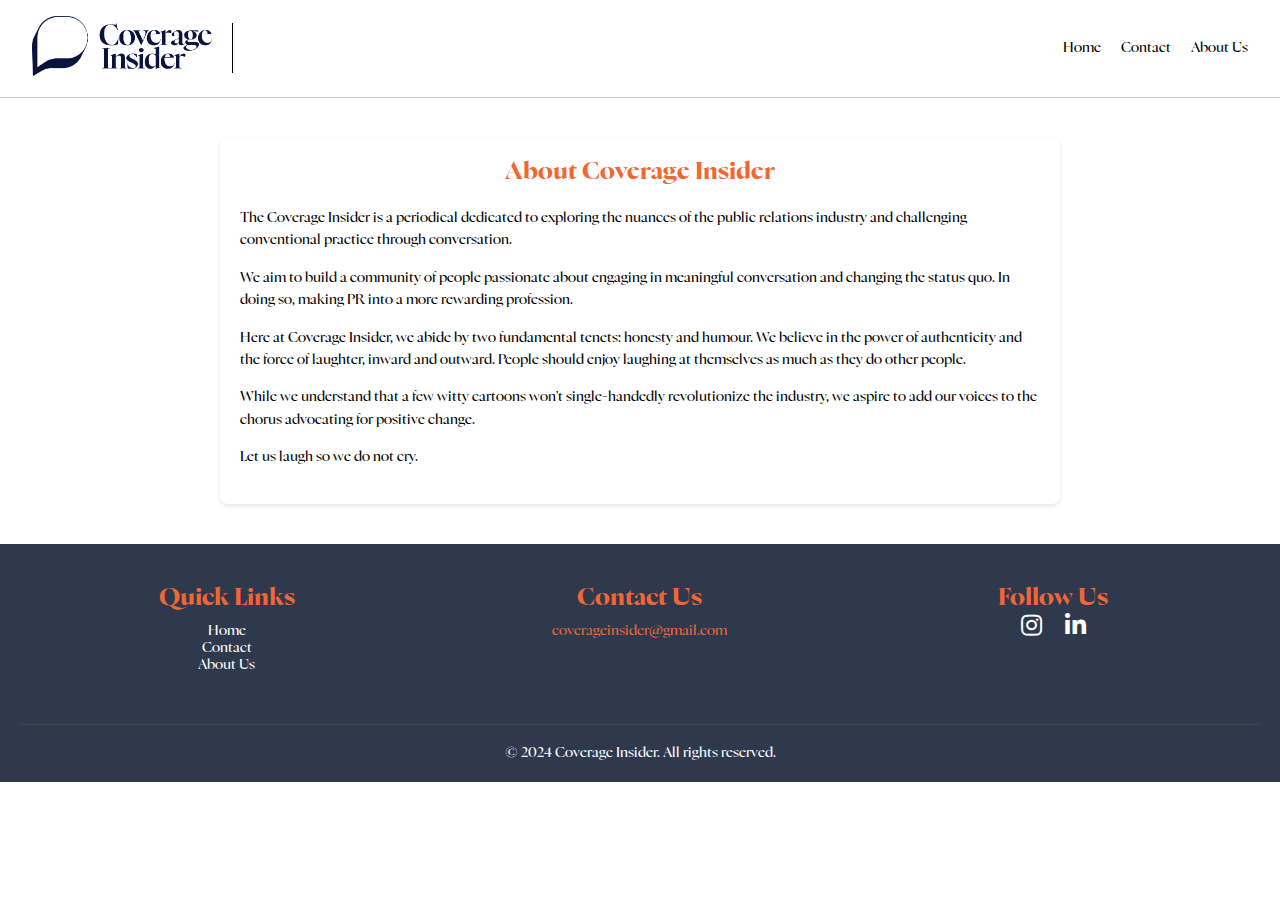
==== commit 4e195023: "more responsive" ====
--- a/about.html
+++ b/about.html
@@ -59,7 +59,7 @@
             </div>
             <div class="footer-section contact">
                 <h4>Contact Us</h4>
-                <p><i class="fas fa-envelope"></i> mofeemmanuel87@gmail.com</p>
+                <p> <a href="mailto:coverageinsider@gmail.com" style="color: #F16734; text-decoration: none;">coverageinsider@gmail.com</a></p>
                 <!-- <p><i class="fas fa-phone"></i> +44 7760 804646</p> -->
             </div>
             <div class="footer-section social">
--- a/css/style.css
+++ b/css/style.css
@@ -59,12 +59,10 @@
 /*     font-size: 1rem; */
 }
 
-.bold-text {
-    font-weight: bold;
-}
-
-.italic-text {
-    font-style: italic;
+body, h1, h2, h3, h4, h5, h6, p, li, a, span, div {
+    margin: 0;
+    padding: 0;
+    box-sizing: border-box;
 }
 
 
@@ -257,6 +255,12 @@
     padding: 0 15px; /* Adds padding on the left and right */
 }
 
+/* .articles-container {
+    display: grid;
+    grid-template-columns: repeat(auto-fill, minmax(300px, 1fr));
+    gap: 20px;
+} */
+
 .article-preview {
     display: flex;
     align-items: center;
@@ -391,6 +395,46 @@
         max-width: 600px; /* Adjust based on your layout */
         margin: 20px auto; /* Center the sections with some margin */
     }
+}
+
+/* Media Queries */
+@media (max-width: 768px) { /* Tablets and below */
+    body {
+        font-size: 14px; /* Smaller base font size */
+    }
+
+    .main-nav ul {
+        flex-direction: column;
+        gap: 10px;
+    }
+}
+
+@media (max-width: 480px) { /* Mobile phones */
+    .site-header {
+        flex-direction: column;
+        gap: 10px;
+    }
+
+    .main-nav ul {
+        width: 100%;
+        justify-content: center;
+    }
+
+    .articles-container {
+        grid-template-columns: 1fr; /* Stack articles on small screens */
+    }
+
+    .feature-section h2, .article-preview h3 {
+        font-size: 1rem; /* Adjust heading sizes for smaller screens */
+    }
+
+    .subscribe-section, .site-footer {
+        padding: 15px; /* Smaller padding on small screens */
+    }
+}
+
+@media (min-width: 769px) and (max-width: 1024px) { /* Between tablets and laptops */
+    /* Adjustments for devices in this range if necessary */
 }
 
 /*=============== CONTACT PAGE ===============*/
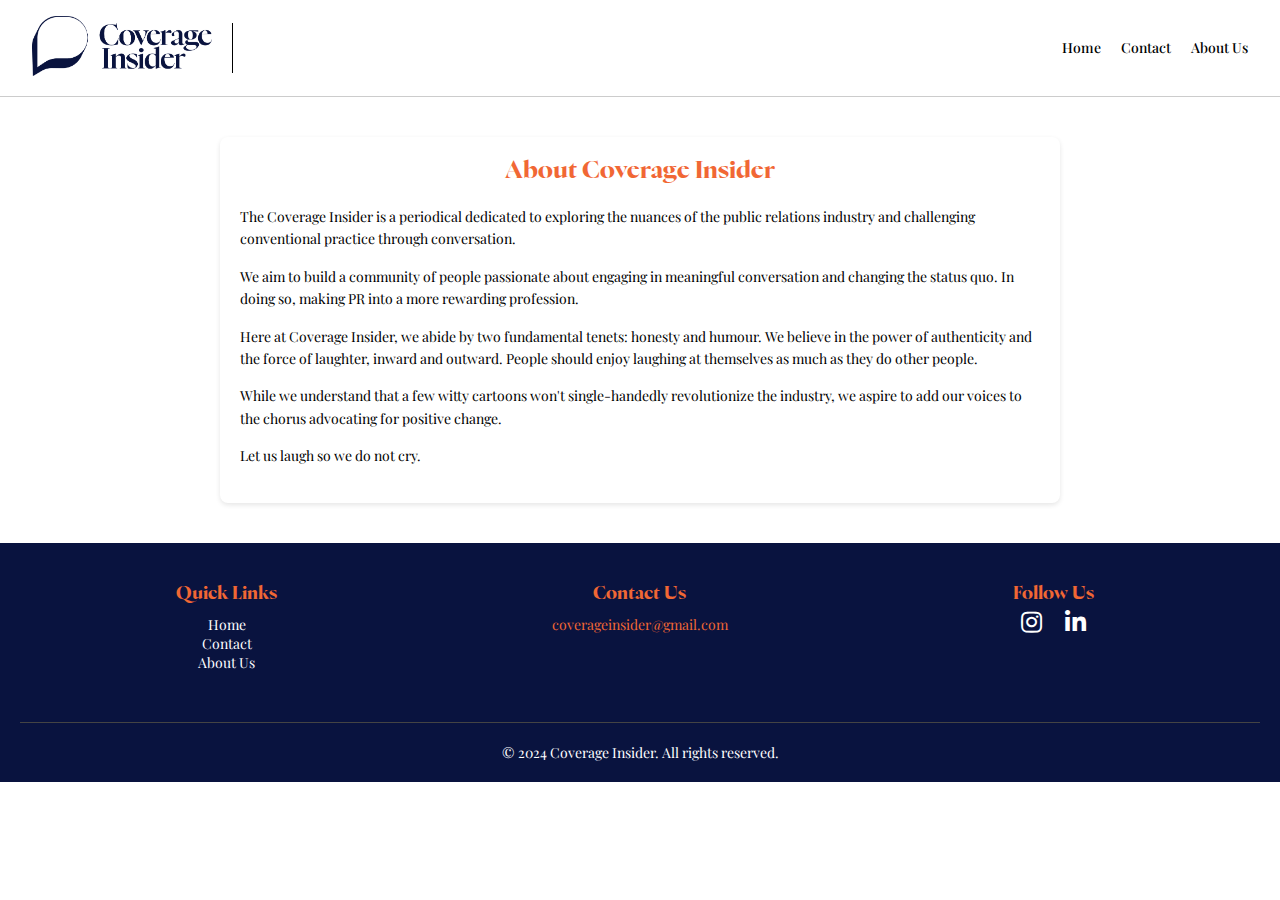
==== commit 103baa42: "favicon" ====
--- a/about.html
+++ b/about.html
@@ -7,6 +7,11 @@
     <link rel="stylesheet" href="style.css">
     <!-- <link href="https://fonts.googleapis.com/css2?family=Playfair+Display:wght@700&family=Roboto:wght@400;500&display=swap" rel="stylesheet"> -->
     <link rel="stylesheet" href="https://cdnjs.cloudflare.com/ajax/libs/font-awesome/5.15.3/css/all.min.css"> 
+
+    <link rel="apple-touch-icon" sizes="180x180" href="./favicon_io/apple-touch-icon.png">
+    <link rel="icon" type="image/png" sizes="32x32" href="./favicon_io/favicon-32x32.png">
+    <link rel="icon" type="image/png" sizes="16x16" href="./favicon_io/favicon-16x16.png">
+    <link rel="manifest" href="./favicon_io/site.webmanifest">
 
 </head>
 <body>
--- a/css/style.css
+++ b/css/style.css
@@ -1,6 +1,7 @@
 /* Google Fonts */
-/* @import url('https://fonts.googleapis.com/css2?family=Playfair+Display:wght@700&family=Roboto:wght@400;500&display=swap');
- */
+/* @import url('https://fonts.googleapis.com/css2?family=Playfair+Display:wght@700&family=Roboto:wght@400;500&display=swap'); */
+@import url('https://fonts.googleapis.com/css2?family=Playfair+Display:ital,wght@0,400..900;1,400..900&display=swap');
+
 
 /* @import url('https://fonts.cdnfonts.com/css/nyght-serif'); */
 
@@ -37,10 +38,17 @@
 }
 
 /* All headings (h1, h2, etc.) bold */
-h1, h2, h3, h4, h5, h6 {
+h1, h2 {
     font-family: 'Nyght Serif', serif;
     font-weight: bold; /* Make headings bold */
     font-size: 1.5rem;
+}
+
+/* All headings (h1, h2, etc.) bold */
+h3, h4, h5, h6 {
+    font-family: 'Nyght Serif', serif;
+    font-weight: italic; /* Make headings bold */
+    font-size: 1.1rem;
 }
 
 /* All subheadings light italic - if 'light' is not available, just italic is used */
@@ -53,11 +61,12 @@
 
 /* All other text regular */
 p, li, a, span, div {
-    font-family: 'Nyght Serif', serif;
-    font-weight: italic;
+    font-family: 'Playfair Display', serif;
+    font-weight: 400; /* Regular weight for Playfair Display */
     font-style: normal;
-/*     font-size: 1rem; */
-}
+    /* font-size: 1rem; Uncomment and adjust font size as needed */
+}
+
 
 body, h1, h2, h3, h4, h5, h6, p, li, a, span, div {
     margin: 0;
@@ -340,11 +349,13 @@
 
 .subscribe-section {
     flex: 1;
+    /* Removed flex: 1 to avoid forcing the element to fit in a flex container in a way that might cause overflow */
     padding: 20px;
     background-color: #f4f4f4;
     border-radius: 8px;
     box-shadow: 0 2px 4px rgba(0,0,0,0.1);
-    margin: 5% 2%; /* Adjust margins to add some space around */
+    margin: 5% 2%; /* Kept the margin, but ensure it doesn't cause overflow */
+    box-sizing: border-box; /* Ensures padding is included in the element's total width */
 }
 
 .subscribe-section h2 {
@@ -378,6 +389,12 @@
     width: 100%; /* Make the button take full width of its container */
 }
 
+.subscribe-section input[type="email"], .subscribe-section button {
+    /* Using 100% width for input and button, padding and border included in the element's total width */
+    width: 100%;
+    box-sizing: border-box; /* Adjust this to ensure padding does not add to the width */
+}
+
 /* Ensure the subscribe button reflects the specified color */
 .subscribe-section button[type="submit"] {
     background-color: #09133F; /* Adjust if necessary to match the correct color */
@@ -390,9 +407,10 @@
 
     .subscribe-section {
         /* Ensure both sections take full width on smaller screens */
-        flex: none;
+        /* flex: none; */
         width: 100%;
-        max-width: 600px; /* Adjust based on your layout */
+        /* max-width: 600px; */
+        max-width: none;
         margin: 20px auto; /* Center the sections with some margin */
     }
 }
@@ -513,7 +531,7 @@
 
 /*=============== FOOTER ===============*/
 .site-footer {
-    background-color: #2F394D;
+    background-color: #09133F;
     color: #fff;
     padding: 20px;
     /* font-size: 0.9rem; */
